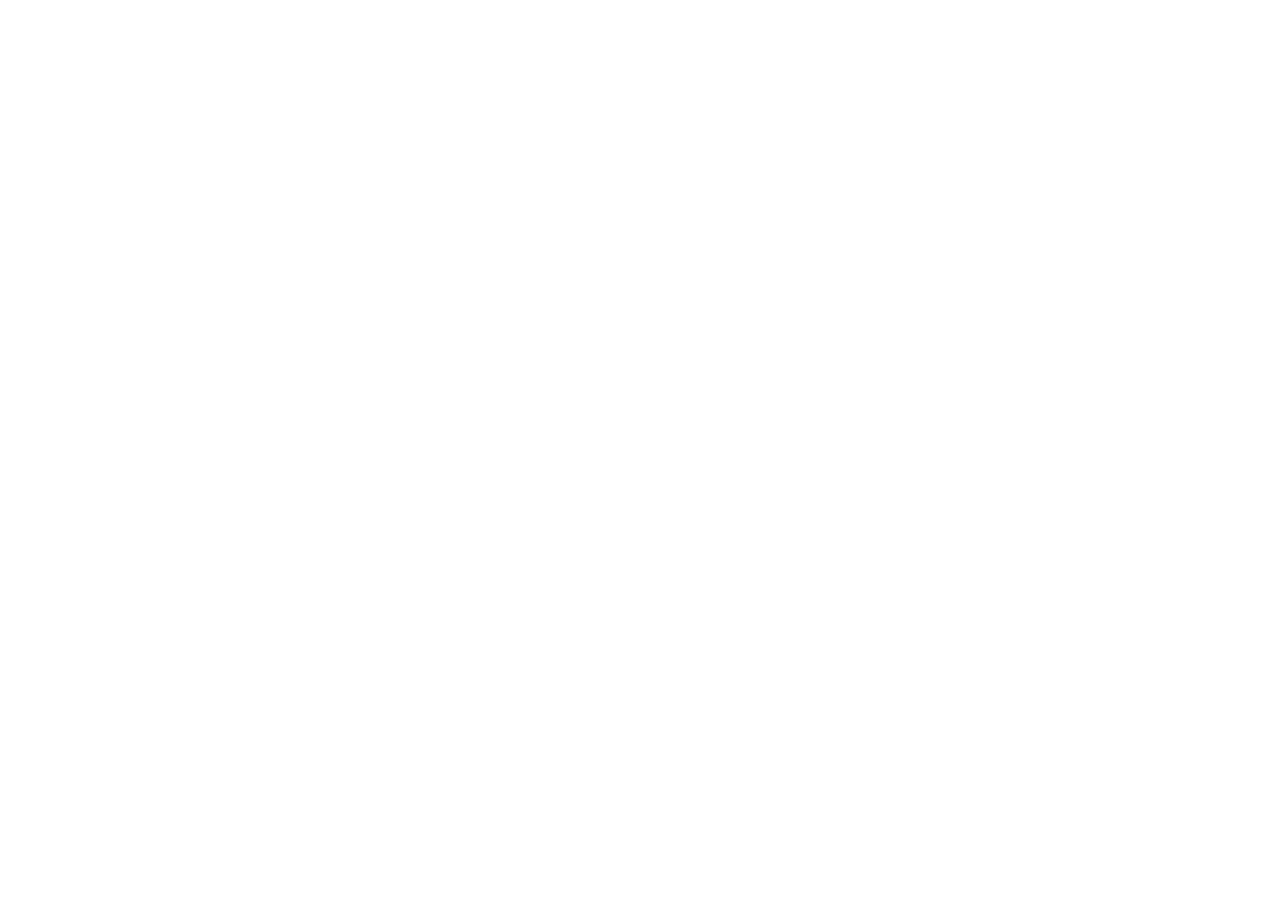
==== index.html @ bd08428f "primeiras linhas" ====
<!DOCTYPE html>
<html lang="en">
<head>
    <meta charset="UTF-8">
    <meta name="viewport" content="width=device-width, initial-scale=1.0">
    <title>Document</title>
</head>
<body>
    
</body>
</html>
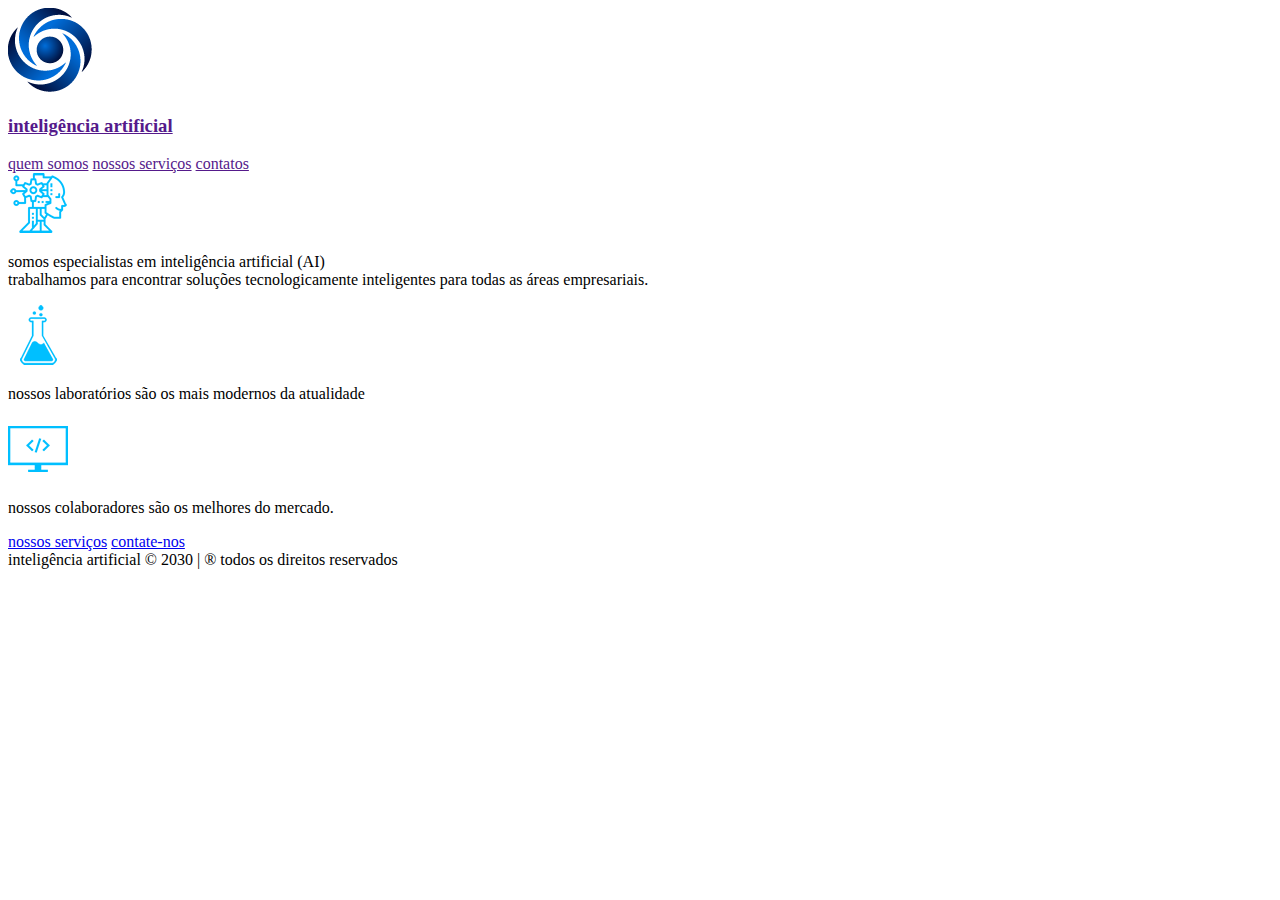
==== commit 7d402b5a: "terminando página html e seus conteudos" ====
--- a/index.html
+++ b/index.html
@@ -6,6 +6,58 @@
     <title>Document</title>
 </head>
 <body>
-    
+    <!--cabeçalho-->
+    <header>
+        <a href="">
+            <img src="./images/logo_empresa.png" alt="inteligência artifical">
+            <h3>inteligência artificial</h3>
+        </a>
+    </header>
+    <!--navegador-->
+    <nav>
+        <a href="">quem somos</a>
+        <a href="">nossos serviços</a>
+        <a href="">contatos</a>
+    </nav>
+    <!--quem somos-->
+    <section>
+        <article>
+            <img src="./images/icon_ai.png" alt="inteligência artificial">
+            <p>
+                somos especialistas em <span class="serviço-realce">inteligência artificial (AI)</span><br>
+                trabalhamos para encontrar soluções tecnologicamente inteligentes para todas as áreas empresariais.
+            </p>
+        </article>
+    </section>
+
+    <section>
+        <article>
+            <img src="./images/icon_lab.png" alt="laboratório moderno">
+            <p>
+                nossos laboratórios são os mais modernos da atualidade
+            </p>
+        </article>
+    </section>
+
+    <section>
+        <article>
+            <img src="./images/icon_computer.png" alt="programadores experientes">
+            <p>
+                nossos colaboradores são os melhores do mercado.
+            </p>
+        </article>
+    </section>
+
+    <!--serviços ou contatos-->
+    <section>
+        <div>
+            <a href="servicos.html">nossos serviços</a>
+            <a href="contatos.html">contate-nos</a>
+        </div>
+    </section>
+
+    <footer>
+        inteligência artificial &copy; 2030 | &reg; todos os direitos reservados
+    </footer>
 </body>
 </html>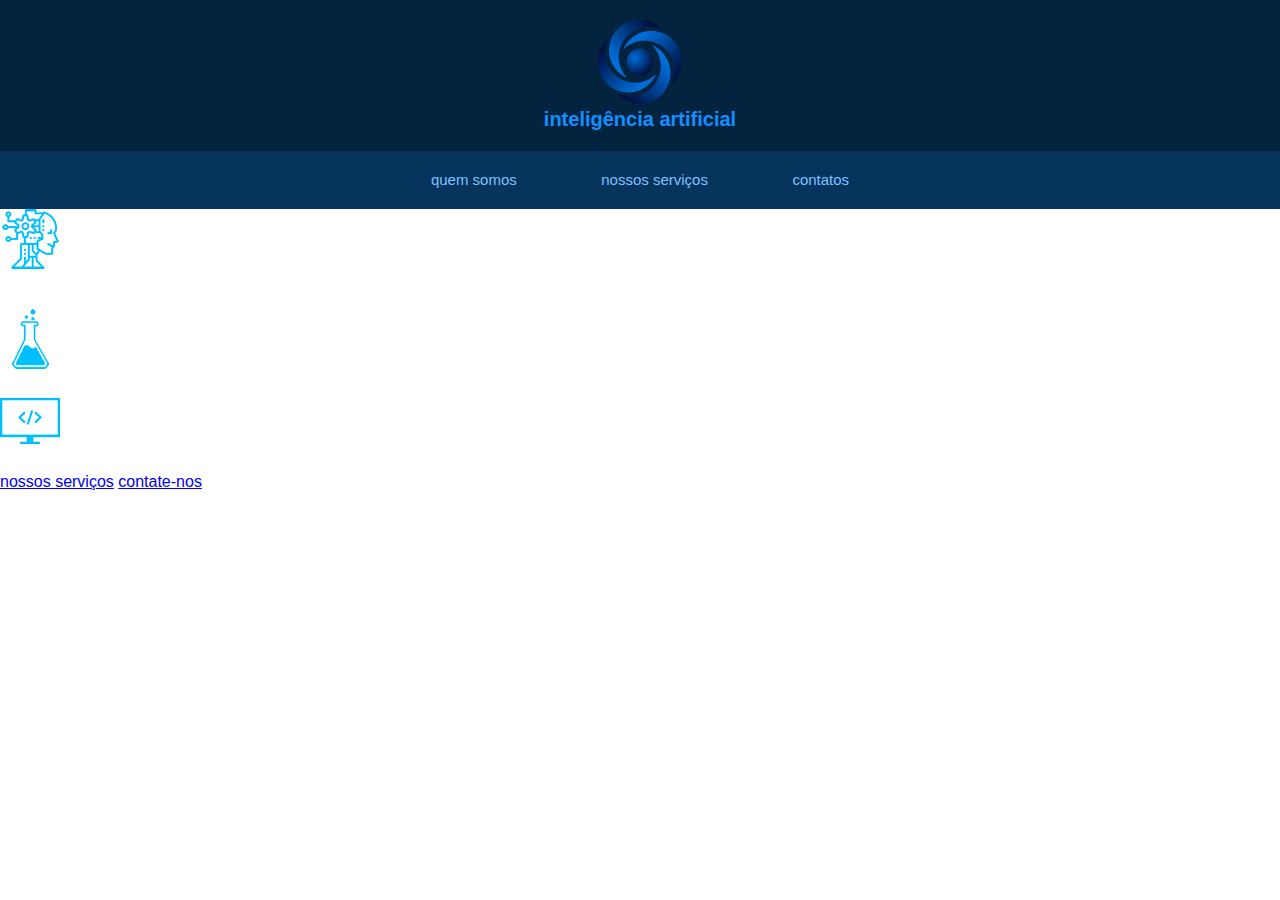
==== commit 9eb8164a: "navegador e cabeçalho" ====
--- a/index.html
+++ b/index.html
@@ -4,20 +4,22 @@
     <meta charset="UTF-8">
     <meta name="viewport" content="width=device-width, initial-scale=1.0">
     <title>Document</title>
+    <link rel="shortcut icon" href="./images/logo_empresa.png" type="image/png">
+    <link rel="stylesheet" href="stylesheet.css">
 </head>
 <body>
     <!--cabeçalho-->
-    <header>
+    <header class="cabecalho">
         <a href="">
             <img src="./images/logo_empresa.png" alt="inteligência artifical">
             <h3>inteligência artificial</h3>
         </a>
     </header>
     <!--navegador-->
-    <nav>
-        <a href="">quem somos</a>
-        <a href="">nossos serviços</a>
-        <a href="">contatos</a>
+    <nav class="navegador">
+        <a href="index.html">quem somos</a>
+        <a href="servicos.html">nossos serviços</a>
+        <a href="contatos.html">contatos</a>
     </nav>
     <!--quem somos-->
     <section>
--- a/stylesheet.css
+++ b/stylesheet.css
@@ -0,0 +1,49 @@
+*{
+    padding: 0;
+    margin: 0;
+}
+body{
+    font-family: Arial, Helvetica, sans-serif;
+    color: white;
+}
+/*-----------------------------------------*/
+.texto-centro{
+    text-align: center;
+}
+
+.margem-cima{
+    margin-top: 40px;
+}
+/*---------------------------------------*/
+.cabecalho{
+    text-align: center;
+    padding: 20px;
+    background-color: #04233f;
+}
+.cabecalho h3{
+    font-weight: 600;
+    font-size: 20px;
+    color: #1190ff;
+}
+
+.cabecalho a{
+    text-decoration: none;
+}
+/*----------------------------------------------------------*/
+.navegador{
+    text-align: center;
+    padding: 20px;
+    background-color: #06345d;
+}
+
+.navegador a{
+    text-decoration: none;
+    font-size: 15px;
+    margin: 0px 40px;
+    color: #7cc2ff;
+    transition: 0.01;
+}
+.navegador a:hover{
+    color: white;
+    font-size: 17px;
+}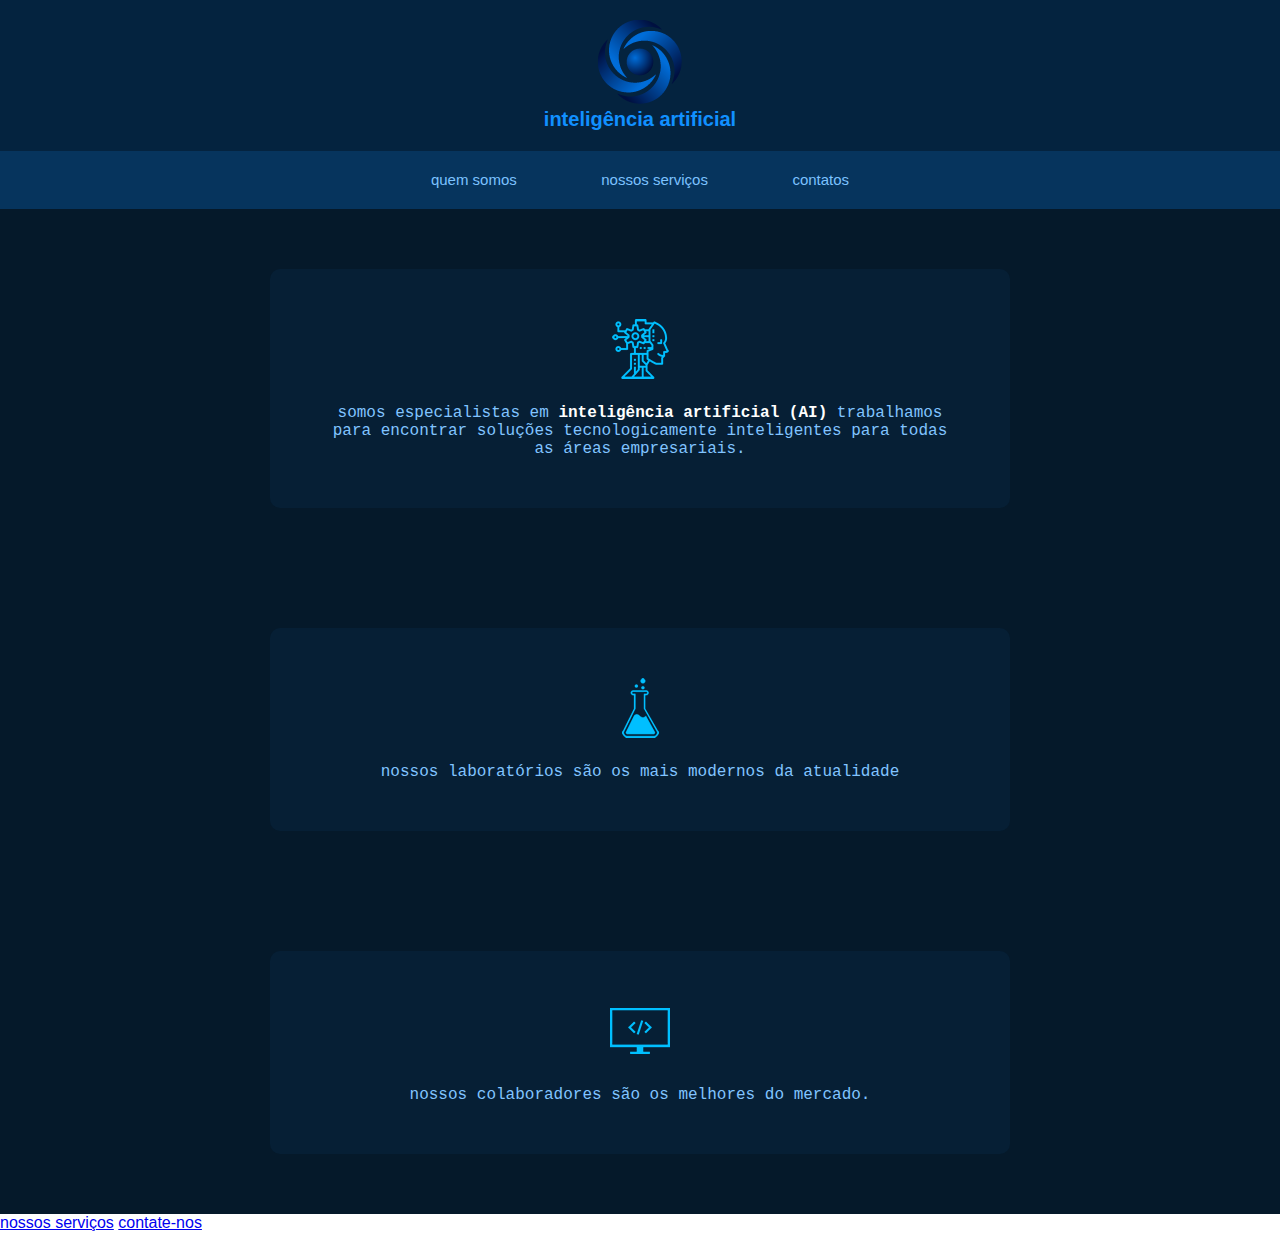
==== commit 01da3d7d: "parte sobre quem somos" ====
--- a/index.html
+++ b/index.html
@@ -22,28 +22,28 @@
         <a href="contatos.html">contatos</a>
     </nav>
     <!--quem somos-->
-    <section>
-        <article>
-            <img src="./images/icon_ai.png" alt="inteligência artificial">
+    <section class="qs">
+        <article class="servico">
+            <img src="./images/icon_ai.png" class="icon" alt="inteligência artificial">
             <p>
-                somos especialistas em <span class="serviço-realce">inteligência artificial (AI)</span><br>
+                somos especialistas em <span class="servico-realce">inteligência artificial (AI)</span>
                 trabalhamos para encontrar soluções tecnologicamente inteligentes para todas as áreas empresariais.
             </p>
         </article>
     </section>
 
-    <section>
-        <article>
-            <img src="./images/icon_lab.png" alt="laboratório moderno">
+    <section class="qs">
+        <article class="servico">
+            <img src="./images/icon_lab.png" class="icon" alt="laboratório moderno">
             <p>
                 nossos laboratórios são os mais modernos da atualidade
             </p>
         </article>
     </section>
 
-    <section>
-        <article>
-            <img src="./images/icon_computer.png" alt="programadores experientes">
+    <section class="qs">
+        <article class="servico">
+            <img src="./images/icon_computer.png" class="icon" alt="programadores experientes">
             <p>
                 nossos colaboradores são os melhores do mercado.
             </p>
--- a/stylesheet.css
+++ b/stylesheet.css
@@ -46,4 +46,30 @@
 .navegador a:hover{
     color: white;
     font-size: 17px;
+}
+
+.qs{
+    background-color: #05192a;
+    overflow: auto;
+}
+
+.qs .servico{
+    float: center;
+    margin: 60px auto;
+    background-color: #061f35;
+    width: 50%;
+    border-radius: 10px;
+    padding: 50px;
+    text-align: center;
+    color: #81c4ff;
+    font-family: 'Courier New', Courier, monospace;
+}
+
+.qs .icon{
+    margin-bottom: 20px;
+}
+
+.qs .servico-realce{
+    color: white;
+    font-weight: bold;
 }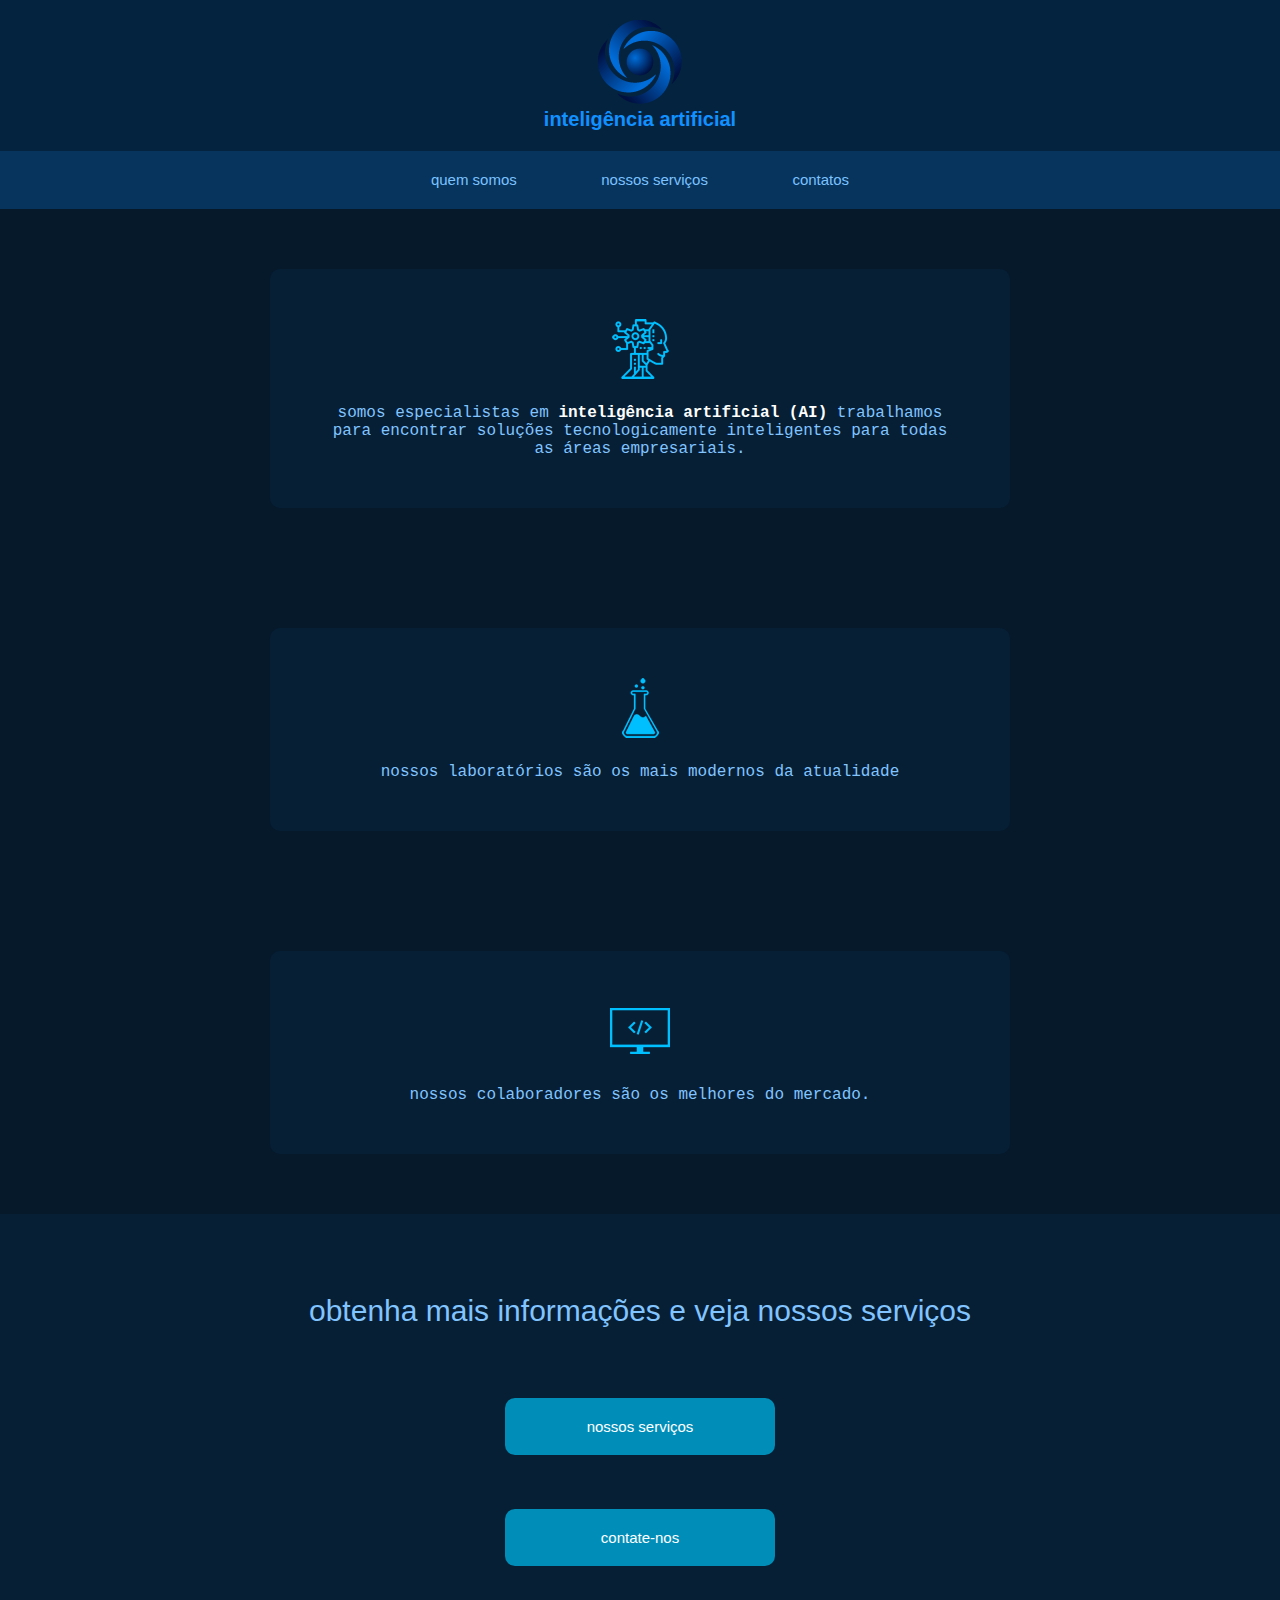
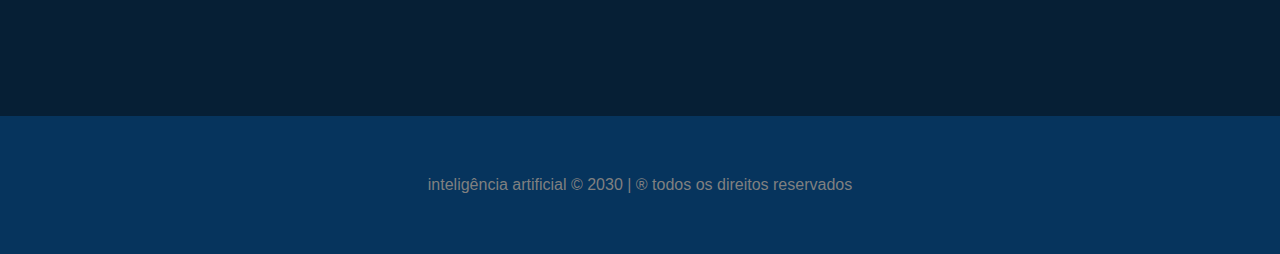
==== commit 43b3456e: "terminando botões" ====
--- a/index.html
+++ b/index.html
@@ -51,9 +51,11 @@
     </section>
 
     <!--serviços ou contatos-->
-    <section>
-        <div>
+    <section class="cs">
+        <p>obtenha mais informações e veja nossos serviços</p>
+        <div class="botao">
             <a href="servicos.html">nossos serviços</a>
+            <br>
             <a href="contatos.html">contate-nos</a>
         </div>
     </section>
--- a/stylesheet.css
+++ b/stylesheet.css
@@ -41,7 +41,7 @@
     font-size: 15px;
     margin: 0px 40px;
     color: #7cc2ff;
-    transition: 0.01;
+    transition: 0.11s;
 }
 .navegador a:hover{
     color: white;
@@ -72,4 +72,42 @@
 .qs .servico-realce{
     color: white;
     font-weight: bold;
-}+}
+
+footer{
+    background-color: #06345d;
+    text-align: center;
+    padding: 60px;
+    color:gray;
+}
+.cs{
+    font-size: 30px;
+    background-color:#061f35;
+    padding: 80px;
+    text-align: center;
+    color: #81c4ff;
+}
+
+.cs .botao{
+    padding: 60px;
+    text-align: center;
+}
+
+.botao a{
+    font-size: 15px;
+    display: block;
+    max-width: 150px;
+    text-decoration: none;
+    background-color: #008eb9;
+    padding: 20px 60px;
+    margin: 10px auto;
+    border-radius: 10px;
+    color:white;
+    transition: 0.2s;
+}
+
+.botao a:hover{
+    background-color: black;
+    font-size: 20px;
+}
+
